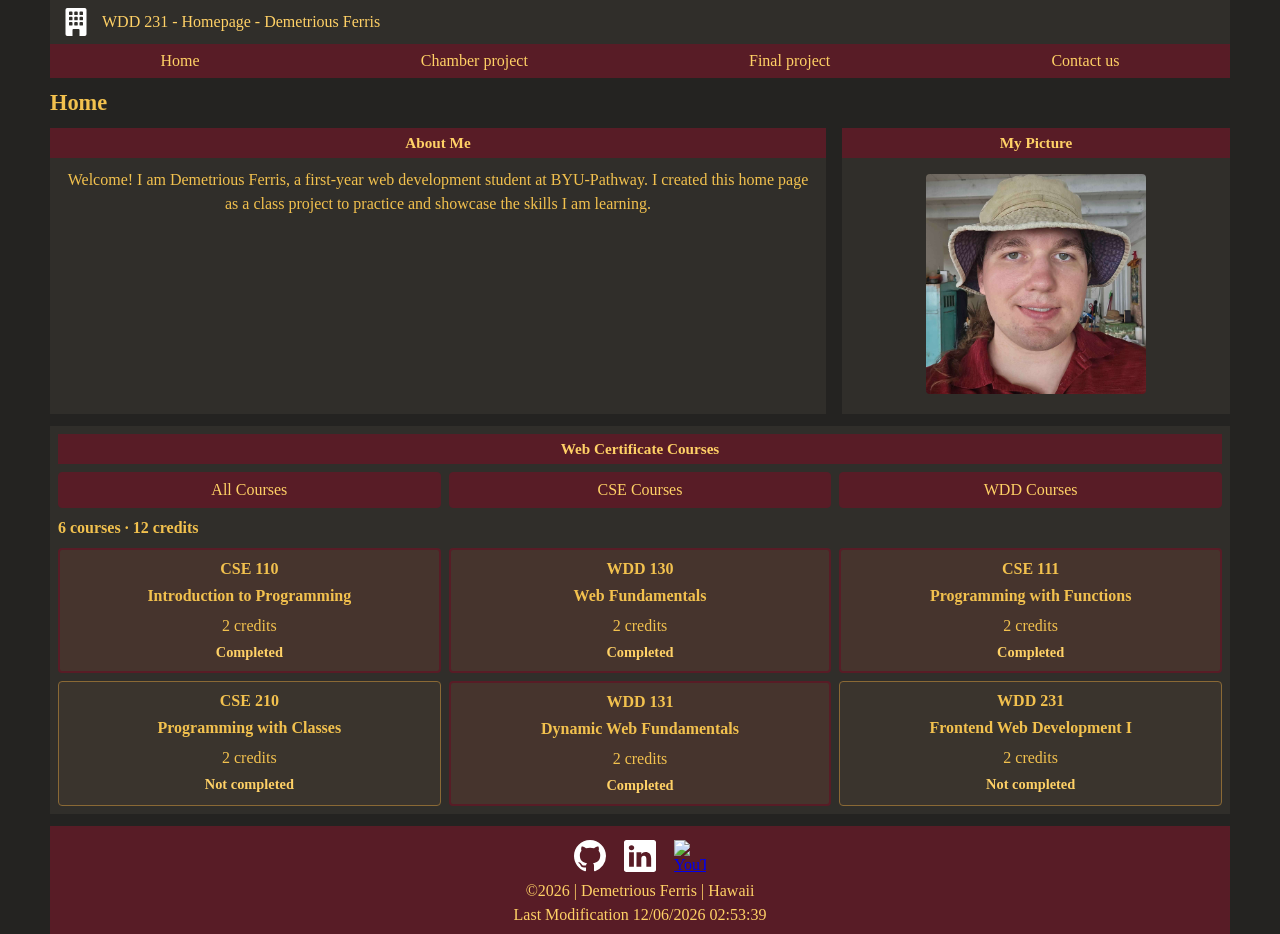
==== index.html @ 54023256 "Week 1 attempt 1" ====
<!DOCTYPE html>
<html lang="en">

<head>
    <meta charset="UTF-8">
    <meta name="viewport" content="width=device-width, initial-scale=1.0">
    <title>WDD 231 Homepage Demetrious Ferris</title>
    <meta name="author" content="Demetrious Ferris">
    <meta name="description"
        content="A website to showcase our previously gained knowledge and assess our skills regarding the learned coursework.">
    <link rel="stylesheet" href="styles/index-larger.css">
    <link rel="stylesheet" href="styles/index.css">
    <script src="scripts/index.js" defer></script>
    <link rel="preconnect" href="https://fonts.googleapis.com">
    <link rel="preconnect" href="https://fonts.gstatic.com" crossorigin>
    <link href="https://fonts.googleapis.com/css2?family=Fira+Sans&family=Roboto&display=swap" rel="stylesheet">
</head>

<body>
    <header>
        <div>
            <img src="images/building-fill.svg" alt="SVG Logo of a building">
            <p>WDD 231 - Homepage - Demetrious Ferris</p>
        </div>
        <button class="menu-toggle" type="button">
            <span></span>
            <span></span>
            <span></span>
        </button>
        <nav id="primary-navigation">
            <a href="index.html">Home</a>
            <a href="chamber-project.html">Chamber project</a>
            <a href="final-project.html">Final project</a>
            <a href="add-ons.html">Contact us</a>
        </nav>
    </header>
    <main>
        <h1>Home</h1>
        <section>
            <h2>About Me</h2>
            <p>Welcome! I am Demetrious Ferris, a first-year web development student at BYU-Pathway. I created this home page as a class project to practice and showcase the skills I am learning.</p>
        </section>
        <section>
            <h2>My Picture</h2>
            <img src="images/Business photo.jpg" alt=" Demetrious Ferris, owner">
        </section>
        <section class="certificates">
            <h2>Web Certificate Courses</h2>
            <div class="certificate-buttons" role="group" aria-label="Filter courses">
                <button type="button" data-course-filter="all">All Courses</button>
                <button type="button" data-course-filter="CSE">CSE Courses</button>
                <button type="button" data-course-filter="WDD">WDD Courses</button>
            </div>
            <p class="course-summary">
                <span id="course-count">0</span> courses ·
                <span id="course-credit-total">0</span> credits
            </p>
            <ul class="course-list" id="course-list"></ul>
        </section>
    </main>
    <footer>
        <div class="social-links">
            <a href="https://github.com/demetriusmferris-hue/wdd231">
                <img src="images/github.svg" alt="GitHub Logo and link">
            </a>
            <a href="https://www.linkedin.com/in/demetrious-ferris-4055b9359">
                <img src="images/linkedin.svg" alt="LinkedIn Logo and link">
            </a>
            <a href="https://www.youtube.com/">
                <img src="images/youtube.svg" alt="YouTube Logo and link">
            </a>
        </div>
        <p class="footer-info">©<span id="currentYear"></span> | Demetrious Ferris | Hawaii</p>
        <p class="footer-info">Last Modification <span id="lastModified"></span></p>
    </footer>
</body>

</html>
---- styles/index-larger.css ----
* {
    box-sizing: border-box;
}

:root {
    --color-background: #242321;
    --color-surface: #302e2a;
    --color-surface-raised: #3a342d;
    --color-surface-completed: #46342d;
    --color-crimson: #581c26;
    --color-orange: #713019;
    --color-gold: #f2c14e;
    --color-bright-gold: #ffd166;
    --color-border: #8a6935;
}

body {
    max-width: 1200px;
    margin: 0 auto;
    padding: 0 10px;
    background: var(--color-background);
    color: var(--color-gold);
}

header {
    display: grid;
    grid-template-columns: 1fr auto;
    align-items: center;
    margin-bottom: 12px;
    background-color: var(--color-surface);
    color: var(--color-bright-gold);
}

header div {
    display: flex;
    align-items: center;
    gap: 12px;
    min-width: 0;
    padding: 8px 12px;
}

header div img {
    width: 28px;
    height: 28px;
}

header p {
    grid-column: 2;
    grid-row: 1;
    margin: 0;
    font-size: 1rem;
}

nav {
    display: flex;
    justify-content: space-around;
    grid-column: 1 / -1;
    background: var(--color-crimson);
}

nav a {
    padding: 8px 12px;
    color: var(--color-bright-gold);
    text-decoration: none;
}

nav a:hover {
    background: var(--color-orange);
    text-decoration: overline;
    color: var(--color-bright-gold);
}

.menu-toggle {
    display: none;
    width: 44px;
    height: 44px;
    margin: 4px 8px;
    padding: 9px;
    border: 1px solid var(--color-gold);
    border-radius: 4px;
    background: transparent;
    cursor: pointer;
}

.menu-toggle span {
    display: block;
    height: 2px;
    margin: 5px 0;
    background: var(--color-gold);
}

main {
    display: grid;
    grid-template-columns: 2fr 1fr;
    gap: 12px 16px;
}

main h1 {
    grid-column: 1 / -1;
    margin: 0;
    font-size: 1.4rem;
}

section {
    background: var(--color-surface);
    text-align: center;
}

section h2 {
    margin: 0;
    text-align: center;
    padding: 6px;
    background: var(--color-crimson);
    color: var(--color-bright-gold);
    font-size: 0.95rem;
}

section p {
    margin: 10px;
    line-height: 1.5;
}

section img {
    width: min(60%, 220px);
    height: 220px;
    margin: 16px auto;
    object-fit: cover;
    border-radius: 4px;
}

.certificates {
    grid-column: 1 / -1;
    display: grid;
    gap: 8px;
    padding: 8px;
}

.certificate-buttons {
    display: grid;
    grid-template-columns: repeat(3, minmax(0, 1fr));
    gap: 8px;
}

.certificates h2,
.certificate-buttons,
.course-summary,
.course-list {
    grid-column: 1 / -1;
}

.certificates button {
    padding: 8px 6px;
    border: 1px solid var(--color-crimson);
    border-radius: 4px;
    background-color: var(--color-crimson);
    color: var(--color-bright-gold);
    font: inherit;
    cursor: pointer;
}

.certificates button:hover {
    background-color: var(--color-orange);
}

.certificates button:focus-visible {
    outline: 3px solid var(--color-bright-gold);
    outline-offset: 2px;
}

.course-summary {
    margin: 0;
    text-align: left;
    font-weight: 600;
}

.course-list {
    display: grid;
    grid-template-columns: repeat(3, minmax(0, 1fr));
    gap: 8px;
    margin: 0;
    padding: 0;
    list-style: none;
}

.course-card {
    display: flex;
    flex-direction: column;
    align-items: center;
    gap: 6px;
    width: 100%;
    padding: 10px;
    border: 1px solid var(--color-border);
    border-radius: 4px;
    background: var(--color-surface-raised);
    text-align: center;
}

.course-card.is-completed {
    border: 2px solid var(--color-crimson);
    background: var(--color-surface-completed);
}

.course-code,
.course-title,
.course-credits {
    margin: 0;
}

.course-code {
    font-size: 1rem;
}

.course-title {
    font-weight: 600;
}

.course-status {
    color: var(--color-bright-gold);
    font-size: 0.9rem;
    font-weight: 600;
}

section li {
    width: 100%;
}

footer {
    margin-top: 12px;
    padding: 10px;
    color: var(--color-bright-gold);
    background: var(--color-crimson);
    text-align: center;
}

.social-links {
    display: flex;
    justify-content: center;
    gap: 10px;
}

.social-links img {
    width: 32px;
    height: 32px;
    object-fit: contain;
}

.social-links a {
    display: inline-flex;
    padding: 4px;
}

.footer-info {
    margin: 6px 0 0;
}
---- styles/index.css ----
@media screen and (max-width: 640px) {
    body {
        padding: 0 10px;
    }

    header {
        grid-template-columns: 1fr auto;
    }

    header div {
        gap: 8px;
        padding: 8px;
    }

    header div p {
        font-size: 1rem;
    }

    .menu-toggle {
        display: block;
    }

    nav {
        display: none;
        grid-column: 1 / -1;
        flex-direction: column;
        align-items: stretch;
        width: 100%;
        ;
    }

    nav.is-open {
        display: flex;
    }

    nav a {
        padding: 12px 16px;
        text-align: center;
    }

    main {
        grid-template-columns: 1fr;
        gap: 12px;
    }

    main h1,
    .certificates {
        grid-column: 1;
    }
}

@media screen and (max-width: 380px) {
    header div p {
        font-size: 0.88rem;
    }

    .course-list {
        gap: 8px;
    }
}
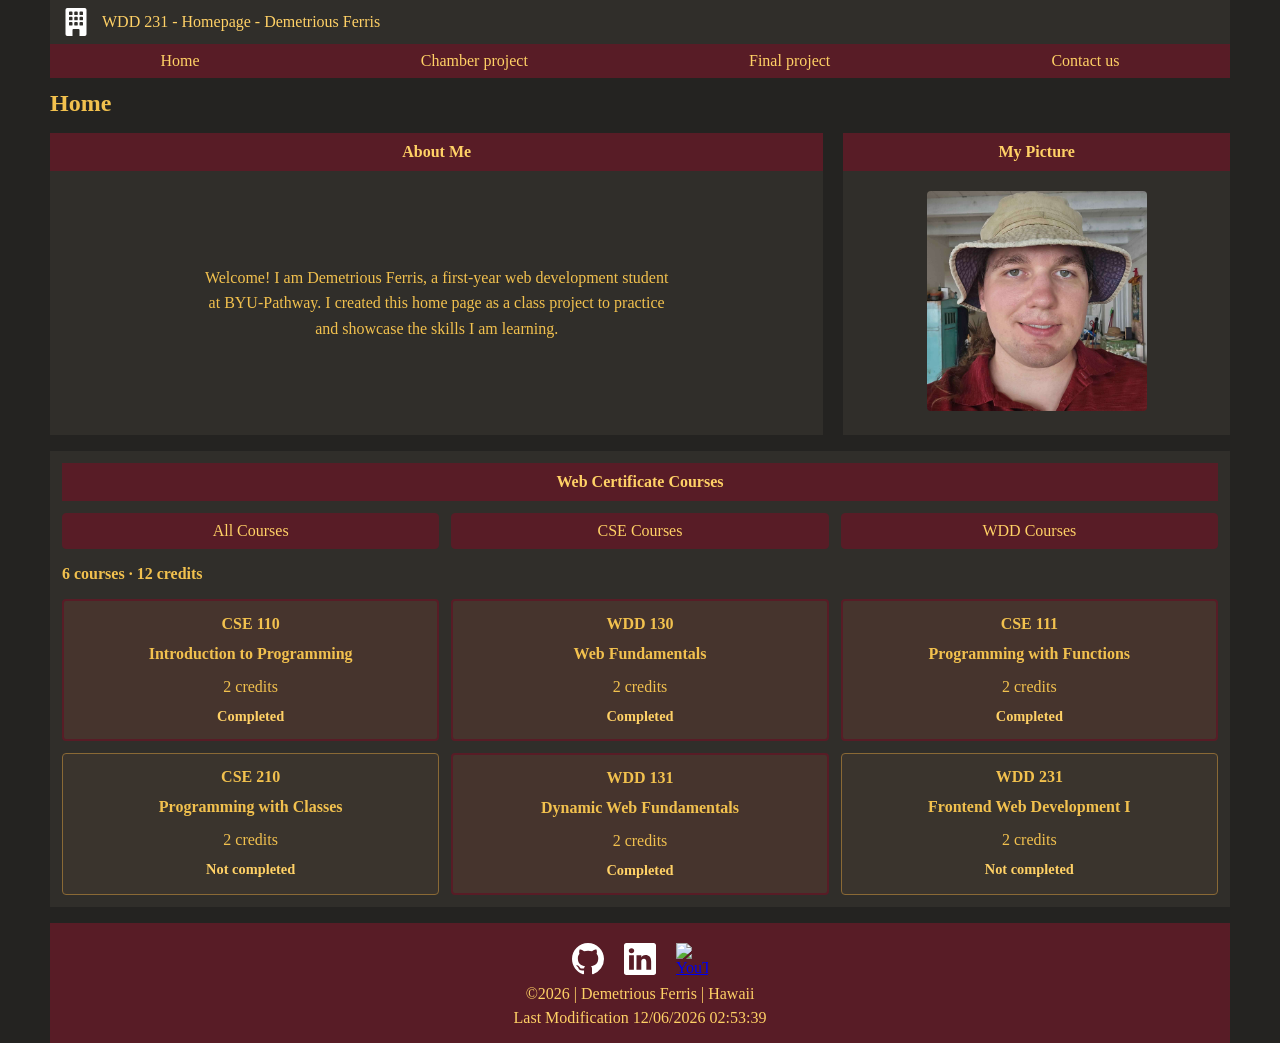
==== commit 5f585175: "Week 1 attempt 4" ====
--- a/index.html
+++ b/index.html
@@ -22,7 +22,8 @@
             <img src="images/building-fill.svg" alt="SVG Logo of a building">
             <p>WDD 231 - Homepage - Demetrious Ferris</p>
         </div>
-        <button class="menu-toggle" type="button">
+        <button class="menu-toggle" type="button" aria-label="Toggle navigation menu"
+            aria-controls="primary-navigation" aria-expanded="false">
             <span></span>
             <span></span>
             <span></span>
@@ -36,13 +37,13 @@
     </header>
     <main>
         <h1>Home</h1>
-        <section>
+        <section class="about-section">
             <h2>About Me</h2>
             <p>Welcome! I am Demetrious Ferris, a first-year web development student at BYU-Pathway. I created this home page as a class project to practice and showcase the skills I am learning.</p>
         </section>
         <section>
             <h2>My Picture</h2>
-            <img src="images/Business photo.jpg" alt=" Demetrious Ferris, owner">
+            <img src="images/business-photo.jpg" alt=" Demetrious Ferris, owner">
         </section>
         <section class="certificates">
             <h2>Web Certificate Courses</h2>
--- a/styles/index-larger.css
+++ b/styles/index-larger.css
@@ -92,13 +92,13 @@
 main {
     display: grid;
     grid-template-columns: 2fr 1fr;
-    gap: 12px 16px;
+    gap: 16px 20px;
 }
 
 main h1 {
     grid-column: 1 / -1;
     margin: 0;
-    font-size: 1.4rem;
+    font-size: 1.5rem;
 }
 
 section {
@@ -109,21 +109,34 @@
 section h2 {
     margin: 0;
     text-align: center;
-    padding: 6px;
+    padding: 10px 12px;
     background: var(--color-crimson);
     color: var(--color-bright-gold);
-    font-size: 0.95rem;
+    font-size: 1rem;
 }
 
 section p {
-    margin: 10px;
-    line-height: 1.5;
+    margin: 16px auto;
+    line-height: 1.6;
+}
+
+.about-section {
+    display: flex;
+    flex-direction: column;
+}
+
+.about-section p {
+    display: grid;
+    flex: 1;
+    place-items: center;
+    max-width: 64ch;
+    padding: 20px;
 }
 
 section img {
     width: min(60%, 220px);
     height: 220px;
-    margin: 16px auto;
+    margin: 20px auto;
     object-fit: cover;
     border-radius: 4px;
 }
@@ -131,14 +144,14 @@
 .certificates {
     grid-column: 1 / -1;
     display: grid;
-    gap: 8px;
-    padding: 8px;
+    gap: 12px;
+    padding: 12px;
 }
 
 .certificate-buttons {
     display: grid;
     grid-template-columns: repeat(3, minmax(0, 1fr));
-    gap: 8px;
+    gap: 12px;
 }
 
 .certificates h2,
@@ -176,7 +189,7 @@
 .course-list {
     display: grid;
     grid-template-columns: repeat(3, minmax(0, 1fr));
-    gap: 8px;
+    gap: 12px;
     margin: 0;
     padding: 0;
     list-style: none;
@@ -186,9 +199,9 @@
     display: flex;
     flex-direction: column;
     align-items: center;
-    gap: 6px;
+    gap: 8px;
     width: 100%;
-    padding: 10px;
+    padding: 14px;
     border: 1px solid var(--color-border);
     border-radius: 4px;
     background: var(--color-surface-raised);
@@ -225,8 +238,8 @@
 }
 
 footer {
-    margin-top: 12px;
-    padding: 10px;
+    margin-top: 16px;
+    padding: 16px;
     color: var(--color-bright-gold);
     background: var(--color-crimson);
     text-align: center;
@@ -235,7 +248,7 @@
 .social-links {
     display: flex;
     justify-content: center;
-    gap: 10px;
+    gap: 12px;
 }
 
 .social-links img {
--- a/styles/index.css
+++ b/styles/index.css
@@ -26,7 +26,6 @@
         flex-direction: column;
         align-items: stretch;
         width: 100%;
-        ;
     }
 
     nav.is-open {
@@ -38,9 +37,13 @@
         text-align: center;
     }
 
+    .course-list {
+        grid-template-columns: repeat(2, minmax(0, 1fr));
+    }
+
     main {
         grid-template-columns: 1fr;
-        gap: 12px;
+        gap: 16px;
     }
 
     main h1,
@@ -53,8 +56,4 @@
     header div p {
         font-size: 0.88rem;
     }
-
-    .course-list {
-        gap: 8px;
-    }
 }
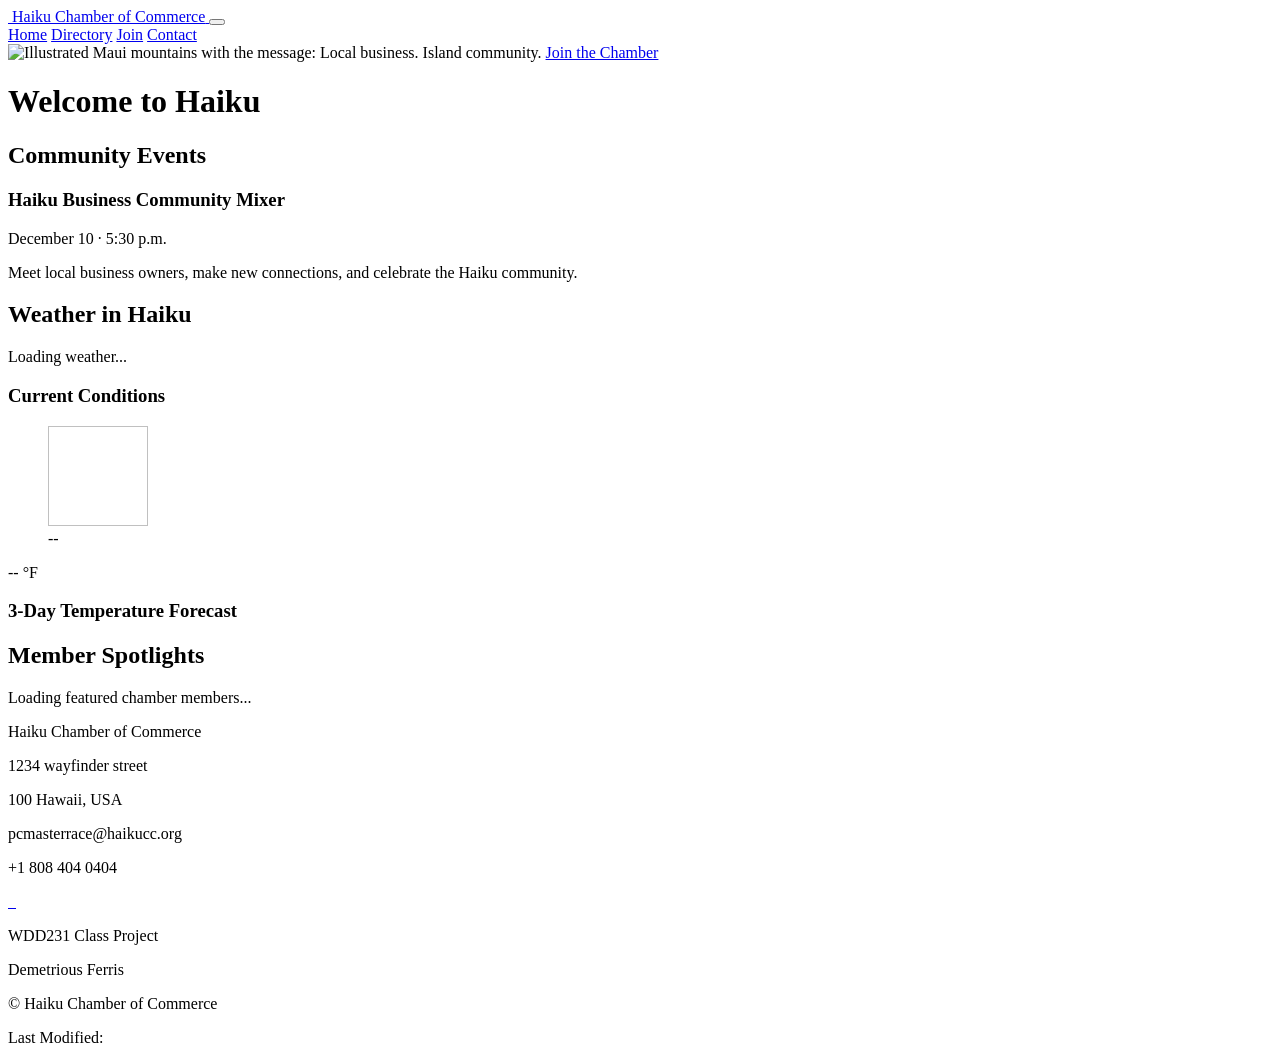
==== commit 734f2fb1: "week 3 attempt 2, 1 did not work" ====
--- a/index.html
+++ b/index.html
@@ -4,75 +4,114 @@
 <head>
     <meta charset="UTF-8">
     <meta name="viewport" content="width=device-width, initial-scale=1.0">
-    <title>WDD 231 Homepage Demetrious Ferris</title>
+    <title>Home - Haiku Chamber of Commerce</title>
     <meta name="author" content="Demetrious Ferris">
     <meta name="description"
-        content="A website to showcase our previously gained knowledge and assess our skills regarding the learned coursework.">
-    <link rel="stylesheet" href="styles/index-larger.css">
-    <link rel="stylesheet" href="styles/index.css">
+        content="Discover local businesses, upcoming events, and community resources from the Haiku Chamber of Commerce on Maui.">
+    <meta property="og:title" content="Chamber of Commerce - Haiku">
+    <meta property="og:description"
+        content="Discover local businesses, upcoming events, and community resources from the Haiku Chamber of Commerce on Maui.">
+    <meta property="og:url" content="https://demetriusmferris-hue.github.io/wdd231/chamber/">
+    <meta property="og:image"
+        content="https://demetriusmferris-hue.github.io/wdd231/chamber/images/haiku-chamber-social.svg">
+    <link rel="preload" href="data/members.json" as="fetch" type="application/json" crossorigin>
+    <link rel="preload" href="images/haiku-chamber-social.svg" as="image" fetchpriority="high">
+    <script src="scripts/weather-config.js" defer></script>
     <script src="scripts/index.js" defer></script>
+    <link rel="stylesheet" href="styles/directory-normalize.css">
+    <link rel="stylesheet" href="styles/directory.css">
+    <link rel="stylesheet" href="styles/directory-larger.css">
+    <link rel="icon" href="images/favicon.svg">
     <link rel="preconnect" href="https://fonts.googleapis.com">
     <link rel="preconnect" href="https://fonts.gstatic.com" crossorigin>
-    <link href="https://fonts.googleapis.com/css2?family=Fira+Sans&family=Roboto&display=swap" rel="stylesheet">
+    <link rel="stylesheet"
+        href="https://fonts.googleapis.com/css2?family=Fira+Sans&family=Inter:wght@400;700&display=swap">
 </head>
 
 <body>
     <header>
-        <div>
-            <img src="images/building-fill.svg" alt="SVG Logo of a building">
-            <p>WDD 231 - Homepage - Demetrious Ferris</p>
-        </div>
-        <button class="menu-toggle" type="button" aria-label="Toggle navigation menu"
-            aria-controls="primary-navigation" aria-expanded="false">
+        <a class="site-brand" href="index.html">
+            <img src="images/truck.svg" alt="">
+            <span>Haiku Chamber of Commerce</span>
+        </a>
+        <button class="menu-toggle" type="button" aria-expanded="false" aria-controls="primary-navigation"
+            aria-label="Toggle navigation">
             <span></span>
             <span></span>
             <span></span>
         </button>
         <nav id="primary-navigation">
-            <a href="index.html">Home</a>
-            <a href="chamber-project.html">Chamber project</a>
-            <a href="final-project.html">Final project</a>
-            <a href="add-ons.html">Contact us</a>
+            <a href="index.html" aria-current="page">Home</a>
+            <a href="directory.html">Directory</a>
+            <a href="join.html">Join</a>
+            <a href="contact.html">Contact</a>
         </nav>
     </header>
-    <main>
-        <h1>Home</h1>
-        <section class="about-section">
-            <h2>About Me</h2>
-            <p>Welcome! I am Demetrious Ferris, a first-year web development student at BYU-Pathway. I created this home page as a class project to practice and showcase the skills I am learning.</p>
-        </section>
-        <section>
-            <h2>My Picture</h2>
-            <img src="images/business-photo.jpg" alt=" Demetrious Ferris, owner">
-        </section>
-        <section class="certificates">
-            <h2>Web Certificate Courses</h2>
-            <div class="certificate-buttons" role="group" aria-label="Filter courses">
-                <button type="button" data-course-filter="all">All Courses</button>
-                <button type="button" data-course-filter="CSE">CSE Courses</button>
-                <button type="button" data-course-filter="WDD">WDD Courses</button>
-            </div>
-            <p class="course-summary">
-                <span id="course-count">0</span> courses ·
-                <span id="course-credit-total">0</span> credits
-            </p>
-            <ul class="course-list" id="course-list"></ul>
-        </section>
+    <main class="home-page">
+        <div class="hero">
+            <img src="images/haiku-chamber-social.svg"
+                alt="Illustrated Maui mountains with the message: Local business. Island community."
+                width="1200" height="630" fetchpriority="high">
+            <a class="call-to-action" href="join.html">Join the Chamber</a>
+        </div>
+        <h1>Welcome to Haiku</h1>
+        <div class="home-content-grid">
+            <section class="home-events">
+                <h2>Community Events</h2>
+                <article class="event-card">
+                    <h3>Haiku Business Community Mixer</h3>
+                    <p><time datetime="2026-12-10T17:30">December 10 · 5:30 p.m.</time></p>
+                    <p>Meet local business owners, make new connections, and celebrate the Haiku community.</p>
+                </article>
+            </section>
+            <section class="weather-section" aria-labelledby="weather-heading">
+                <h2 id="weather-heading">Weather in Haiku</h2>
+                <p id="weather-status" role="status" aria-live="polite">Loading weather...</p>
+                <div id="weather-current" class="weather-current">
+                    <h3>Current Conditions</h3>
+                    <figure class="weather-current-figure">
+                        <img id="weather-icon" class="weather-icon" alt="" width="100" height="100">
+                        <figcaption id="weather-description">--</figcaption>
+                    </figure>
+                    <p class="weather-temperature"><span id="weather-temperature">--</span> °F</p>
+                </div>
+                <div id="weather-forecast-container">
+                    <h3>3-Day Temperature Forecast</h3>
+                    <ol id="weather-forecast" class="weather-forecast"></ol>
+                </div>
+            </section>
+            <section class="spotlight-section" aria-labelledby="spotlight-heading">
+                <h2 id="spotlight-heading">Member Spotlights</h2>
+                <p id="spotlight-status" role="status" aria-live="polite">Loading featured chamber members...</p>
+                <div id="spotlight-cards" class="spotlight-grid"></div>
+            </section>
+        </div>
     </main>
     <footer>
-        <div class="social-links">
-            <a href="https://github.com/demetriusmferris-hue/wdd231">
-                <img src="images/github.svg" alt="GitHub Logo and link">
+        <div class="footer-contact">
+            <p class="footer-name">Haiku Chamber of Commerce</p>
+            <p>1234 wayfinder street</p>
+            <p>100 Hawaii, USA</p>
+            <p>pcmasterrace@haikucc.org</p>
+            <p>+1 808 404 0404</p>
+        </div>
+        <nav class="social-links" aria-label="Social links">
+            <a href="https://github.com/demetriusmferris-hue/wdd231" aria-label="GitHub">
+                <img src="images/github.svg" alt="">
             </a>
-            <a href="https://www.linkedin.com/in/demetrious-ferris-4055b9359">
-                <img src="images/linkedin.svg" alt="LinkedIn Logo and link">
+            <a href="https://www.linkedin.com/in/demetrious-ferris-4055b9359" aria-label="LinkedIn">
+                <img src="images/linkedin.svg" alt="">
             </a>
-            <a href="https://www.youtube.com/">
-                <img src="images/youtube.svg" alt="YouTube Logo and link">
+            <a href="https://www.youtube.com/" aria-label="YouTube">
+                <img src="images/youtube.svg" alt="">
             </a>
+        </nav>
+        <div class="footer-project">
+            <p>WDD231 Class Project</p>
+            <p>Demetrious Ferris</p>
+            <p>©<span id="currentYear"></span> Haiku Chamber of Commerce</p>
+            <p>Last Modified: <span id="lastModified"></span></p>
         </div>
-        <p class="footer-info">©<span id="currentYear"></span> | Demetrious Ferris | Hawaii</p>
-        <p class="footer-info">Last Modification <span id="lastModified"></span></p>
     </footer>
 </body>
 
